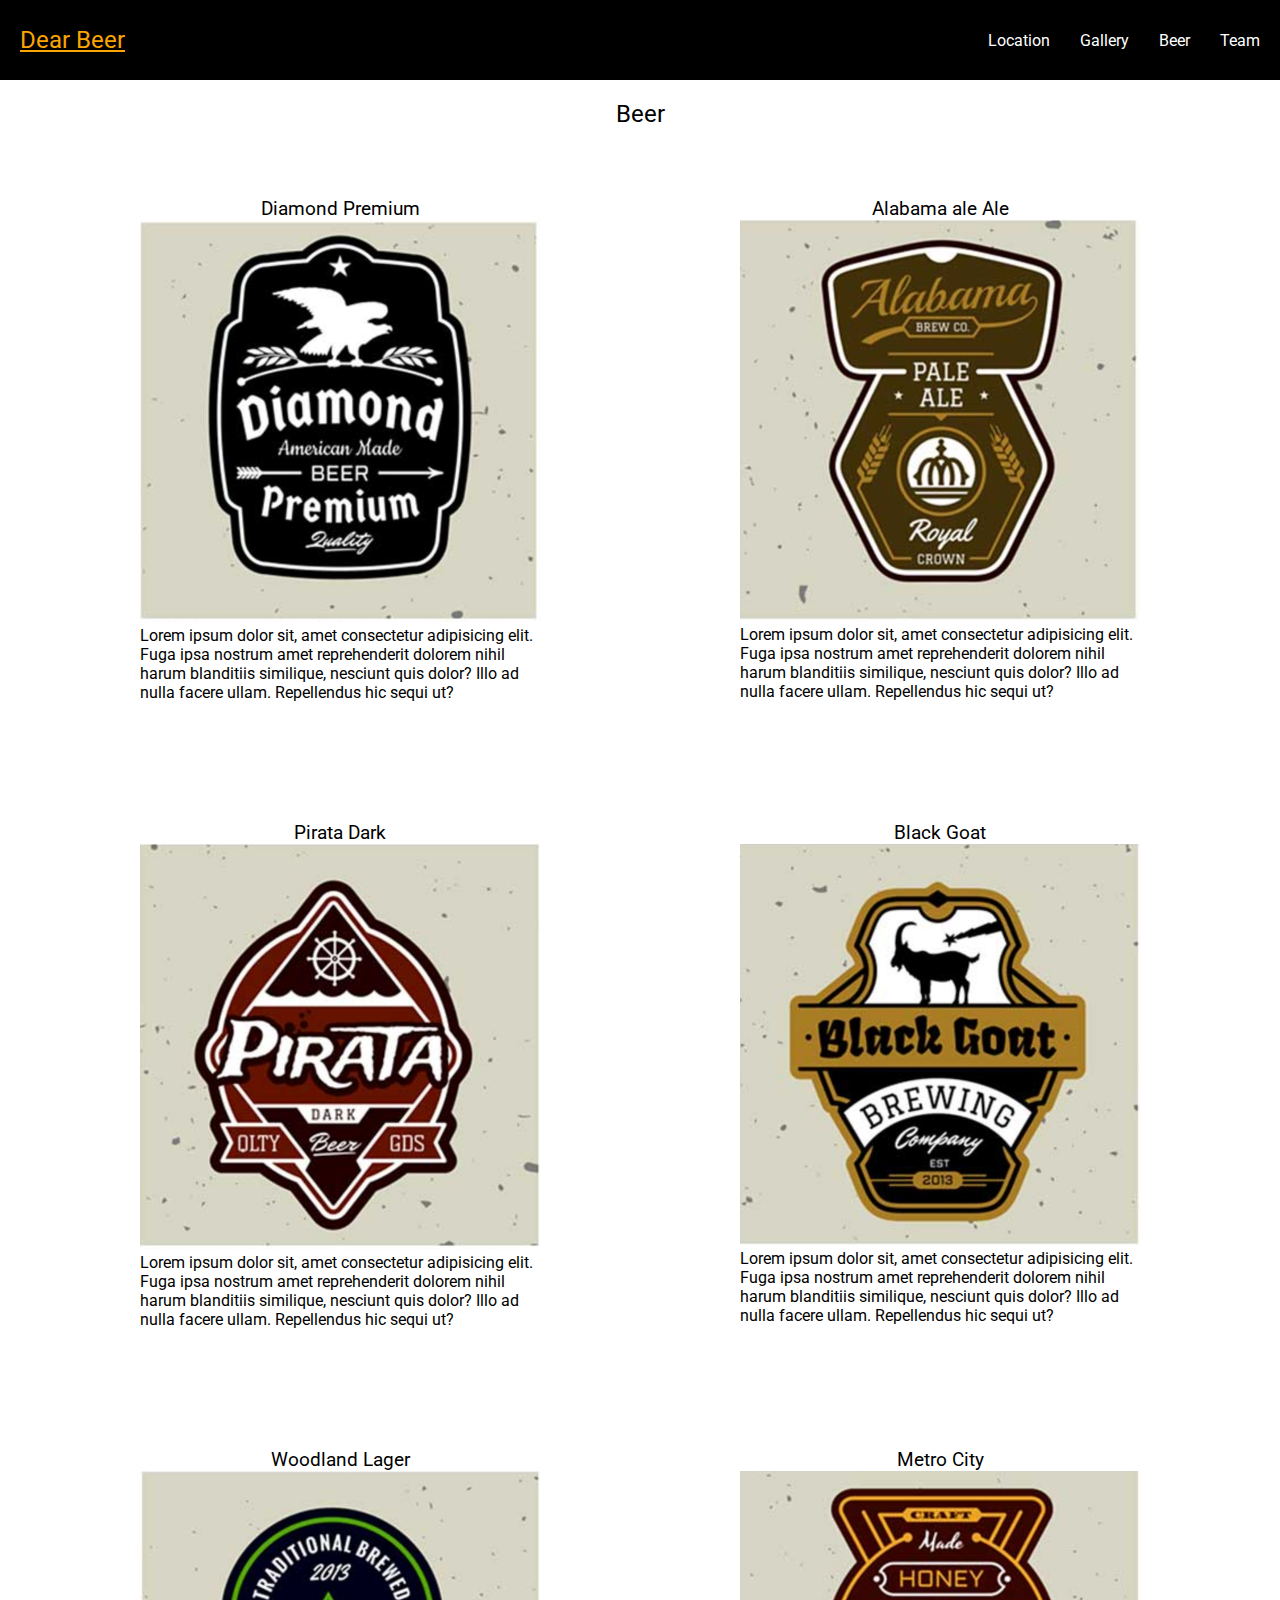
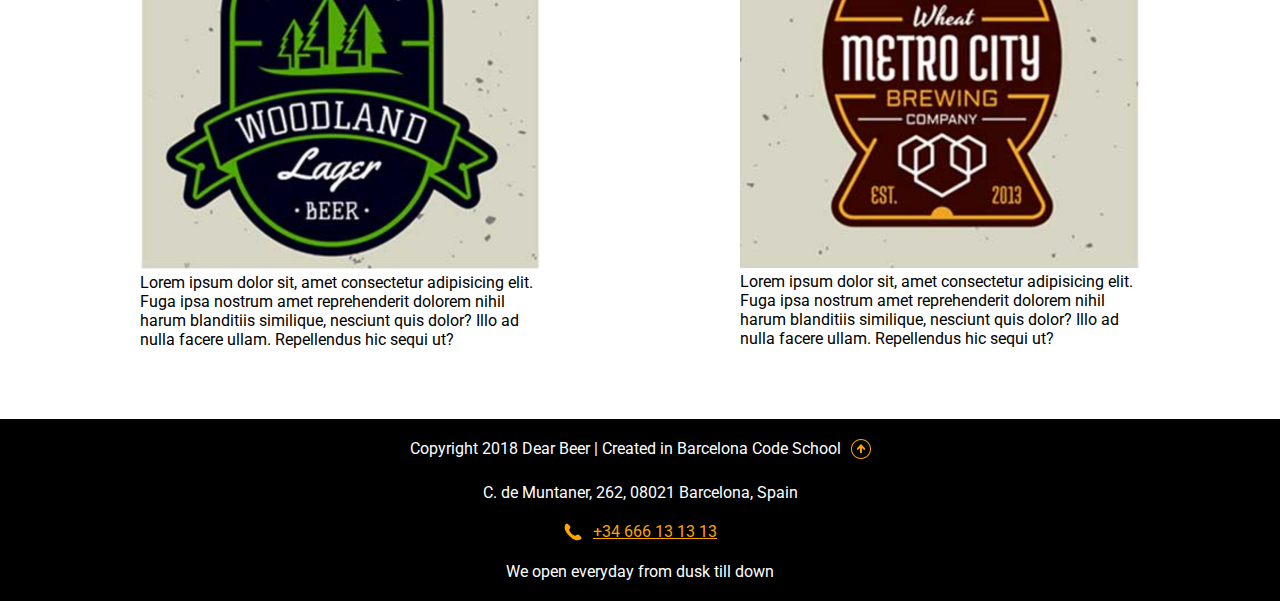
==== beer.html @ 790a6de0 "added pages" ====
<!DOCTYPE html>
<html lang="en">
<link rel="preconnect" href="https://fonts.googleapis.com">
<link rel="preconnect" href="https://fonts.gstatic.com" crossorigin>
<link href="https://fonts.googleapis.com/css2?family=Roboto&display=swap" rel="stylesheet">
<link rel="apple-touch-icon" sizes="180x180" href="/favicon/apple-touch-icon.png">
<link rel="icon" type="image/png" sizes="32x32" href="/favicon/favicon-32x32.png">
<link rel="icon" type="image/png" sizes="16x16" href="/favicon/favicon-16x16.png">
<link rel="manifest" href="/site.webmanifest">

<head>
    <meta charset="UTF-8">
    <meta name="viewport" content="width=device-width, initial-scale=1.0">
    <title>Dear Beer</title>
    <link rel="stylesheet" href="/styles/style.css">
</head>

<body>
    <header>
        <nav>
            <a href="index.html">
                <h2>Dear Beer</h2>
            </a>
            <ul>
                <li> <a href="location.html">Location</a></li>
                <li> <a href="gallery.html">Gallery</a></li>
                <li> <a href="beer.html">Beer</a></li>
                <li> <a href="team.html">Team</a></li>
            </ul>
        </nav>
    </header>



    <div id="beer" class="beer">
        <div class="container">
            <h2>Beer</h2>
            <div class="types-of-beer">
                <div class="types-of-beer__beer-item">
                    <h3>Diamond Premium</h3>
                    <img class="poster" src="/images/beer-1.png" alt="Diamond Premium">
                    <p class="description">Lorem ipsum dolor sit, amet consectetur adipisicing elit. Fuga ipsa nostrum
                        amet
                        reprehenderit dolorem nihil harum blanditiis similique, nesciunt quis dolor? Illo ad nulla
                        facere
                        ullam. Repellendus hic sequi ut?
                    </p>
                </div>
                <div class="types-of-beer__beer-item">
                    <h3>Alabama ale Ale</h3>
                    <img class="poster" src="/images/beer-2.png" alt="Alabama ale Ale">
                    <p class="description">Lorem ipsum dolor sit, amet consectetur adipisicing elit. Fuga ipsa nostrum
                        amet
                        reprehenderit dolorem nihil harum blanditiis similique, nesciunt quis dolor? Illo ad nulla
                        facere
                        ullam. Repellendus hic sequi ut?
                    </p>
                </div>
            </div>
            <div class="types-of-beer">
                <div class="types-of-beer__beer-item">
                    <h3>Pirata Dark</h3>
                    <img class="poster" src="/images/beer-3.png" alt="Pirata Dark">
                    <p class="description">Lorem ipsum dolor sit, amet consectetur adipisicing elit. Fuga ipsa nostrum
                        amet
                        reprehenderit dolorem nihil harum blanditiis similique, nesciunt quis dolor? Illo ad nulla
                        facere
                        ullam. Repellendus hic sequi ut?
                    </p>
                </div>
                <div class="types-of-beer__beer-item">
                    <h3>Black Goat</h3>
                    <img class="poster" src="/images/beer-4.png" alt="Black Goat">
                    <p class="description">Lorem ipsum dolor sit, amet consectetur adipisicing elit. Fuga ipsa nostrum
                        amet
                        reprehenderit dolorem nihil harum blanditiis similique, nesciunt quis dolor? Illo ad nulla
                        facere
                        ullam. Repellendus hic sequi ut?
                    </p>
                </div>
            </div>

            <div class="types-of-beer">
                <div class="types-of-beer__beer-item">
                    <h3>Woodland Lager</h3>
                    <img class="poster" src="/images/beer-5.png" alt="Woodland Lager">
                    <p class="description">Lorem ipsum dolor sit, amet consectetur adipisicing elit. Fuga ipsa nostrum
                        amet
                        reprehenderit dolorem nihil harum blanditiis similique, nesciunt quis dolor? Illo ad nulla
                        facere
                        ullam. Repellendus hic sequi ut?
                    </p>
                </div>
                <div class="types-of-beer__beer-item">
                    <h3>Metro City</h3>
                    <img class="poster" src="/images/beer-6.png" alt="Metro City">
                    <p class="description">Lorem ipsum dolor sit, amet consectetur adipisicing elit. Fuga ipsa nostrum
                        amet
                        reprehenderit dolorem nihil harum blanditiis similique, nesciunt quis dolor? Illo ad nulla
                        facere
                        ullam. Repellendus hic sequi ut?
                    </p>
                </div>


            </div>
        </div>
    </div>
    <footer>
        <div class="copyright">
            <h4>Copyright 2018 Dear Beer | Created in Barcelona Code School</h4>
            <a href="#main"><img src="/images/arrow.svg" alt="arrow" width="20px"> </a>
        </div>
        <p>C. de Muntaner, 262, 08021 Barcelona, Spain</p>
        <div class="phone">
            <img src="/images/phone.svg" alt="phone" width="20px">
            <a href="tel:+34666131313">+34 666 13 13 13</a>
        </div>
        <p>We open everyday from dusk till down</p>


    </footer>

</body>

</html>
---- styles/style.css ----
* {
    margin: 0;
    padding: 0;
    box-sizing: border-box;
    font-family: "Roboto", sans-serif;
    font-weight: 400;
    font-style: normal;
    scroll-behavior: smooth;
}
.container{
    margin: 0 auto;
    max-width: 1200px;
    padding: 0 25px;
    display: flex;
    flex-direction: column;
    gap: 20px;
}

ul a{
    color: white;
    text-decoration: none;
}
  
a {
    color: #faa500;

}

ul {
    list-style-type: none;
}

header {
    height: 80px;
    background-color: black;
    color: white;


}

nav {
    height: 80px;
    display: flex;
    justify-content: space-between;
    align-items: center;
    margin: 0 20px;
}

nav ul {
    display: flex;
    gap: 30px;
}

.main {
    height: 100vh;
    background-image: url("/images/main-beer.jpeg");

    display: flex;
    justify-content: center;
    align-items: center;
    flex-direction: column;
    gap: 20px;
    color: white;
}

.main__title {
    display: flex;
    justify-content: center;
    align-items: center;
    flex-direction: column;
    gap: 40px;
}

.main__button {
    color: white;
    background-color: black;
    padding: 30px;
}

.location {
    text-align: center;
    padding: 20px;
}


.location p {
    text-align: left;
}

.gallery {
    padding: 20px;
    text-align: center;
}

.gallery img {
    width: 100%;
}

.photo-mash {
    display: grid;
    grid-template-columns: 1fr 1fr 1fr;
    gap: 20px;
}

.poster {
    object-fit: cover;
    max-width: 100%;
    max-height: 100%;
}

.beer {
    padding: 20px;
    text-align: center;
}

.types-of-beer {
    display: flex;
    justify-content: center;
    flex-wrap: wrap;
    gap: 200px;
    margin: 50px;

}

.types-of-beer p {
    text-align: left;
}

.types-of-beer__beer-item {
    max-width: 400px;
}

.team {
    padding: 20px;
    text-align: center;
}



.team-photo-mash img {
    width: 480px;
}

footer {
    background-color: black;
    color: white;
    text-align: center;
    padding: 20px 0;
    display: flex;
    justify-content: center;
    flex-direction: column;
    gap: 20px;

}

.copyright,
.phone {
    display: flex;
    justify-content: center;
    gap: 10px;
}

@media (max-width: 1200px) {
    .types-of-beer {
        gap: 50px;
    }
}

@media (max-width: 992px) {
    .types-of-beer {
        gap: 40px;
    }
    .photo-mash {
    
        grid-template-columns: 1fr;
    }
}

@media (max-width: 767px) {
    .types-of-beer {
        gap: 20px;
    }
}

@media (max-width: 425px) {
   
    footer {
        display: none;
    }
}
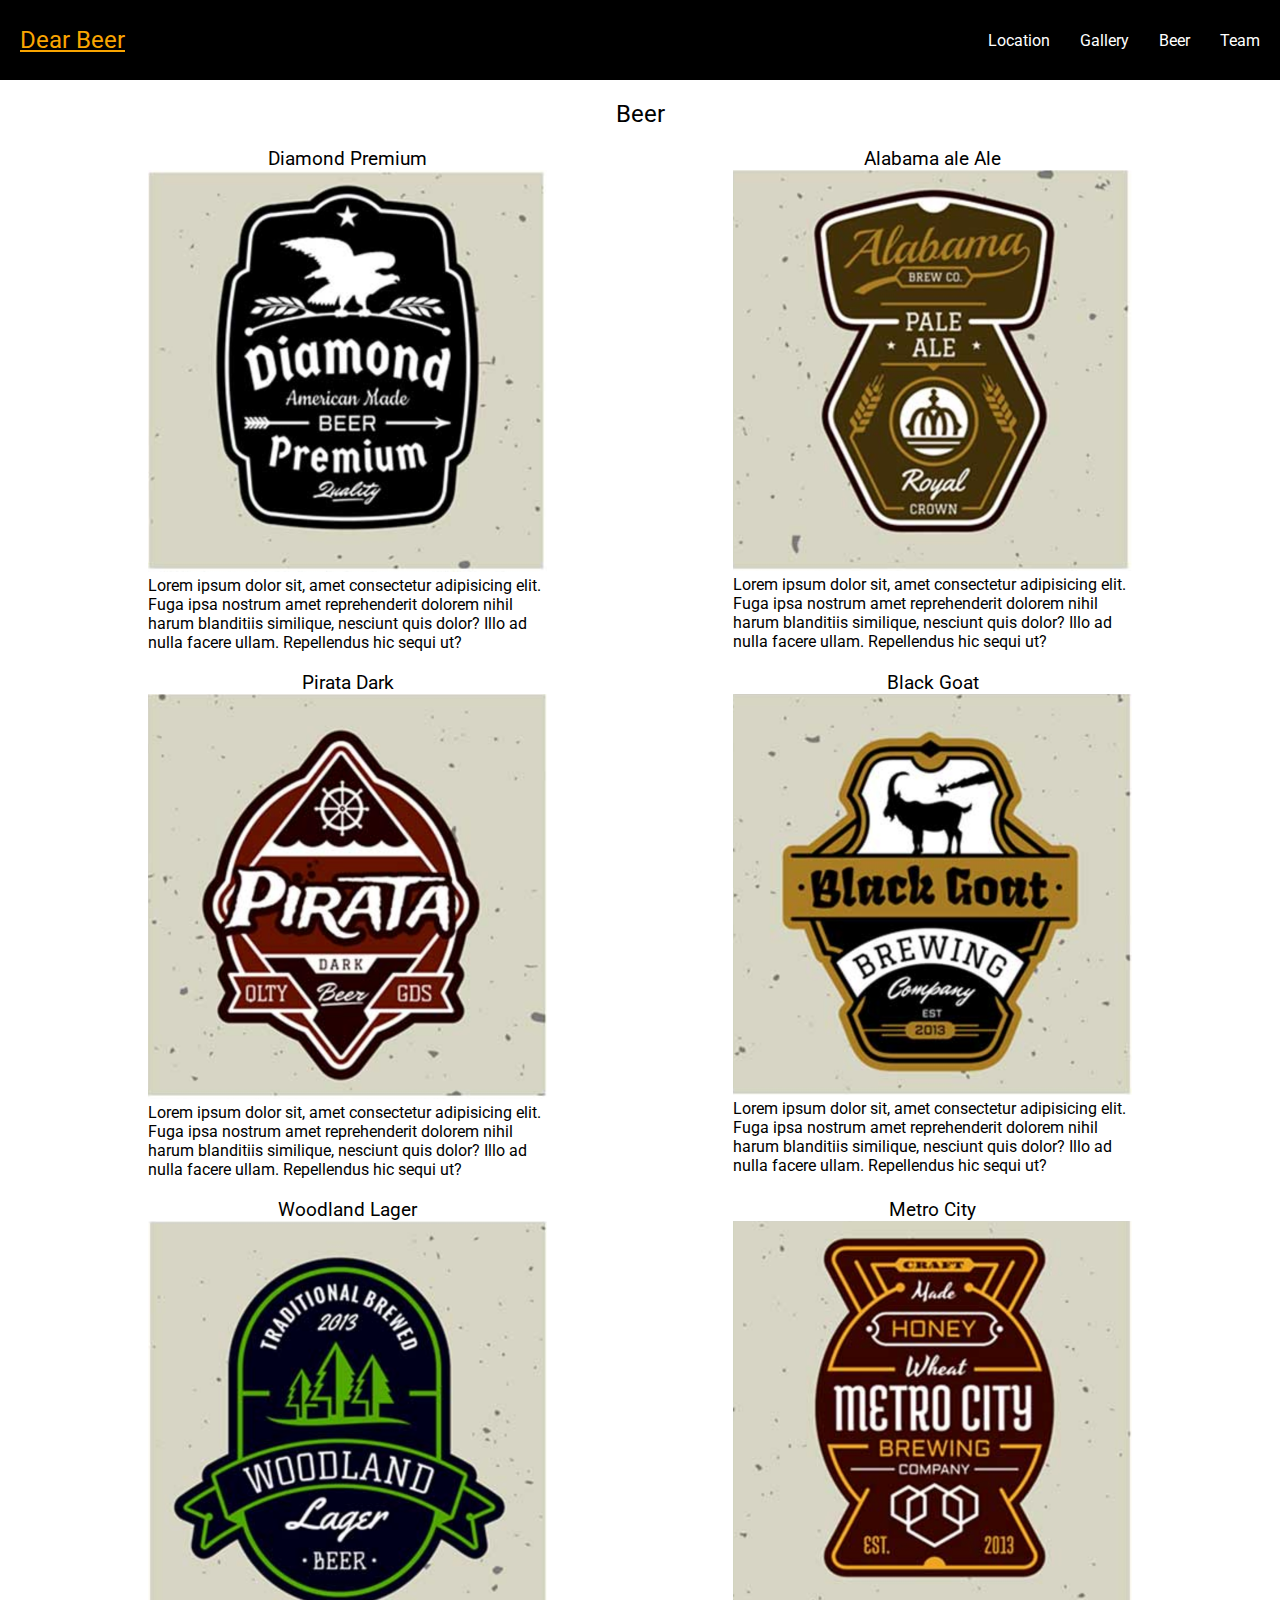
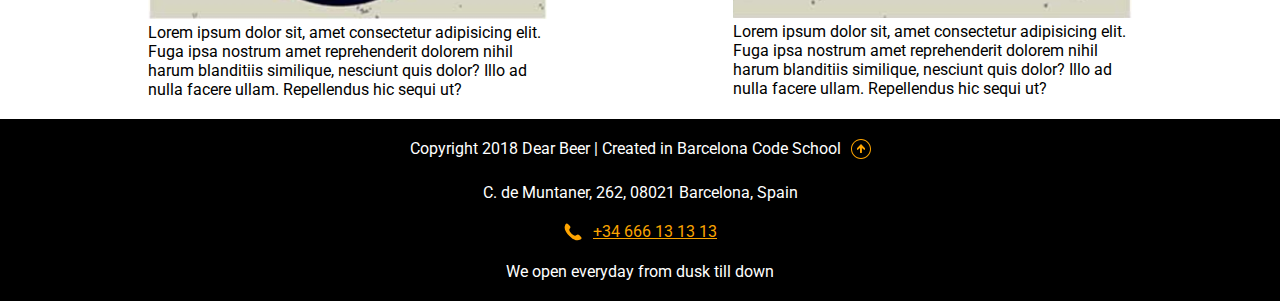
==== commit 59aade36: "added burger and fixed bugss" ====
--- a/beer.html
+++ b/beer.html
@@ -21,14 +21,26 @@
             <a href="index.html">
                 <h2>Dear Beer</h2>
             </a>
-            <ul>
+            <ul class="navigation">
                 <li> <a href="location.html">Location</a></li>
                 <li> <a href="gallery.html">Gallery</a></li>
                 <li> <a href="beer.html">Beer</a></li>
                 <li> <a href="team.html">Team</a></li>
             </ul>
+            <div class="burger">
+                <span>|||</span>
+                <ul class="burger__content">
+                    <li> <a href="location.html">Location</a></li>
+                    <li> <a href="gallery.html">Gallery</a></li>
+                    <li> <a href="beer.html">Beer</a></li>
+                    <li> <a href="team.html">Team</a></li>
+                </ul>
+
+                </ul>
+            </div>
         </nav>
     </header>
+
 
 
 
@@ -56,8 +68,6 @@
                         ullam. Repellendus hic sequi ut?
                     </p>
                 </div>
-            </div>
-            <div class="types-of-beer">
                 <div class="types-of-beer__beer-item">
                     <h3>Pirata Dark</h3>
                     <img class="poster" src="/images/beer-3.png" alt="Pirata Dark">
@@ -78,9 +88,6 @@
                         ullam. Repellendus hic sequi ut?
                     </p>
                 </div>
-            </div>
-
-            <div class="types-of-beer">
                 <div class="types-of-beer__beer-item">
                     <h3>Woodland Lager</h3>
                     <img class="poster" src="/images/beer-5.png" alt="Woodland Lager">
@@ -101,6 +108,8 @@
                         ullam. Repellendus hic sequi ut?
                     </p>
                 </div>
+
+
 
 
             </div>
--- a/styles/style.css
+++ b/styles/style.css
@@ -7,7 +7,8 @@
     font-style: normal;
     scroll-behavior: smooth;
 }
-.container{
+
+.container {
     margin: 0 auto;
     max-width: 1200px;
     padding: 0 25px;
@@ -16,11 +17,46 @@
     gap: 20px;
 }
 
-ul a{
+.navigation a {
     color: white;
     text-decoration: none;
 }
-  
+
+.burger {
+    display: none;
+    position: relative;
+}
+
+.burger__content a {
+    color: white;
+    text-decoration: none;
+
+
+}
+
+.burger__content {
+    background-color: black;
+    display: none;
+    position: absolute;
+    right: 0;
+    z-index: 1;
+    padding: 10px;
+}
+
+.burger span {
+    transition: transform .5s;
+    -webkit-transition: -webkit-transform .5s;
+    display: block;
+    transform: rotate(90deg);
+}
+
+.burger:hover span {
+    transition: transform .5s;
+    -webkit-transition: -webkit-transform .5s;
+    display: inline-block;
+    transform: rotate(180deg);
+}
+
 a {
     color: #faa500;
 
@@ -29,6 +65,7 @@
 ul {
     list-style-type: none;
 }
+
 
 header {
     height: 80px;
@@ -100,6 +137,16 @@
     display: grid;
     grid-template-columns: 1fr 1fr 1fr;
     gap: 20px;
+}
+
+.team-mash {
+    display: grid;
+    grid-template-columns: 1fr 1fr 1fr;
+    gap: 20px;
+}
+
+#big-poster {
+    grid-column: 1/4;
 }
 
 .poster {
@@ -114,11 +161,10 @@
 }
 
 .types-of-beer {
-    display: flex;
-    justify-content: center;
-    flex-wrap: wrap;
-    gap: 200px;
-    margin: 50px;
+    display: grid;
+    grid-template-columns: 1fr 1fr;
+    justify-items: center;
+    gap: 20px;
 
 }
 
@@ -136,11 +182,6 @@
 }
 
 
-
-.team-photo-mash img {
-    width: 480px;
-}
-
 footer {
     background-color: black;
     color: white;
@@ -170,21 +211,59 @@
     .types-of-beer {
         gap: 40px;
     }
+
+    .team-mash {
+        grid-template-columns: 1fr 1fr;
+    }
+
+}
+
+@media (max-width: 767px) {
+    .types-of-beer {
+
+        grid-template-columns: 1fr;
+    }
+
     .photo-mash {
-    
         grid-template-columns: 1fr;
     }
-}
-
-@media (max-width: 767px) {
+
+    #big-poster {
+        grid-column: 1 / 1;
+    }
+
     .types-of-beer {
         gap: 20px;
     }
+
+    .burger {
+        display: block;
+    }
+
+    .burger__content {
+        display: none;
+    }
+
+    .navigation {
+        display: none;
+    }
+
+    .burger:hover .burger__content {
+        display: flex;
+        flex-direction: column;
+    }
 }
 
 @media (max-width: 425px) {
-   
+    .more_text {
+        display: none;
+    }
+
     footer {
         display: none;
     }
+
+    .team-mash {
+        grid-template-columns: 1fr;
+    }
 }